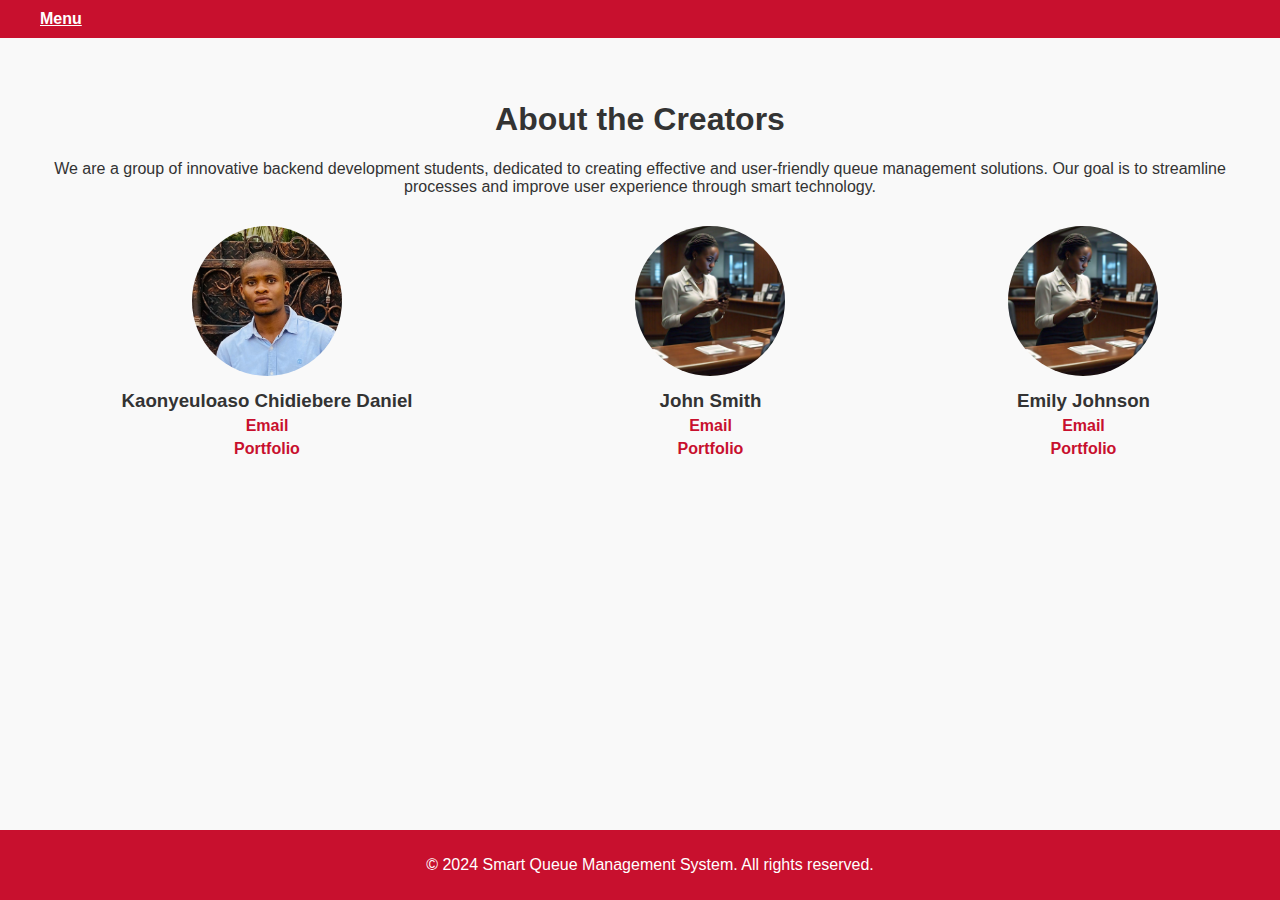
==== about.html @ 290fa34e "Add files via upload" ====
<!DOCTYPE html>
<html lang="en">
<head>
    <meta charset="UTF-8">
    <meta name="viewport" content="width=device-width, initial-scale=1.0">
    <title>About Creators - Smart Queue Management System</title>
    <style>
        /* General Styles */
        body {
            margin: 0;
            font-family: Arial, sans-serif;
            color: #333;
            background-color: #f9f9f9;
        }

        header {
            background-color:#c8102e;
            color: white;
            padding: 10px;
            position: fixed;
            width: 100%;
            top: 0;
            left: 0;
            z-index: 1000;
        }

        header nav {
            display: flex;
            align-items: center;
            padding: 0 20px;
        }

        header nav .dropdown {
            position: relative;
            display: inline-block;
        }

        header nav .dropdown a {
            color: white;
            font-weight: bold;
            padding: 10px;
        }

        header nav .dropdown-content {
            display: none;
            position: absolute;
            background-color:#c8102e;
            color: white;
            min-width: 160px;
            box-shadow: 0px 8px 16px 0px rgba(0,0,0,0.2);
            z-index: 1;
        }

        header nav .dropdown-content a {
            color: white;
            padding: 12px 16px;
            text-decoration: none;
            display: block;
        }

        header nav .dropdown-content a:hover {
            background-color: white;
            color:#c8102e;
        }

        header nav .dropdown:hover .dropdown-content {
            display: block;
        }

        /* Main Content Styles */
        main {
            margin-top: 60px; /* To avoid overlap with the fixed header */
            padding: 20px;
            text-align: center;
            margin-bottom:60px;
        }

        .profiles {
            display: flex;
            justify-content: space-around;
            flex-wrap: wrap;
            gap: 20px;
            margin-top: 20px;
        }

        .profile {
            text-align: center;
            margin: 10px;
        }

        .profile img {
            border-radius: 50%;
            width: 150px;
            height: 150px;
            object-fit: cover;
        }

        .profile h3 {
            margin: 10px 0 5px;
        }

        .profile p {
            margin: 5px 0;
            color:#c8102e;
        }

        .profile a {
            color:#c8102e;
            text-decoration: none;
        }

        /* Footer Styles */
        footer {
            background-color:#c8102e;
            color: white;
            text-align: center;
            padding: 10px;
            position:fixed;
            width: 100%;
            bottom: 0; 
            left: 0;
            
            
        }

        /* Responsive Design */
        @media (max-width: 768px) {
            .profiles {
                flex-direction: column;
                align-items: center;
            }
        }
    </style>
</head>
<body>
    <header>
        <nav>
            <div class="dropdown">
                <a href="#">Menu</a>
                <div class="dropdown-content">
                    <a href="index.html" class="home-link">Home</a>
                    <a href="services.html">Services</a>
                    <a href="how-it-works.html">How It Works</a>
                    <a href="contact.html">Contact Us</a>
                    <a href="about.html">About Creators</a>
                    <a href="features.html">Features</a>
                 <!--   <a href="service-selection.html">Select Service</a>
                    <a href="withdrawal.html">Withdrawal</a>
             -->   </div>
            </div>
        </nav>
    </header>

    <main>
        <h1>About the Creators</h1>
        <p>We are a group of innovative backend development students, dedicated to creating effective and user-friendly queue management solutions. Our goal is to streamline processes and improve user experience through smart technology.</p>
        
        <div class="profiles">
            <div class="profile">
                <img src="my_pic.jpeg" alt="Creator 1">
                <h3>Kaonyeuloaso Chidiebere Daniel</h3>
                <p><b></b> <a href="mailto:danielchidiebere383@gmail.com"><b>Email</b></a></p>
                <p><b></b><a href="https://danielchidiebere00.wixsite.com/mysite" target="_blank"><b>Portfolio</b></a></p>
            </div>
            <div class="profile">
                <img src="girl.jpg" alt="Creator 2">
                <h3>John Smith</h3>
                <p><b>Email</b> <a href="mailto:john.smith@example.com"></a></p>
                <p><b>Portfolio</b> <a href="https://portfolio2.com" target="_blank"></a></p>
            </div>
            <div class="profile">
                <img src="girl.jpg" alt="Creator 3">
                <h3>Emily Johnson</h3>
                <p><b>Email</b> <a href="mailto:emily.johnson@example.com"></a></p>
                <p><b>Portfolio</b> <a href="https://portfolio3.com" target="_blank"></a></p>
            </div>
        </div>
    </main>

    <footer>
        <p>&copy; 2024 Smart Queue Management System. All rights reserved.</p>
    </footer>
</body>
</html>
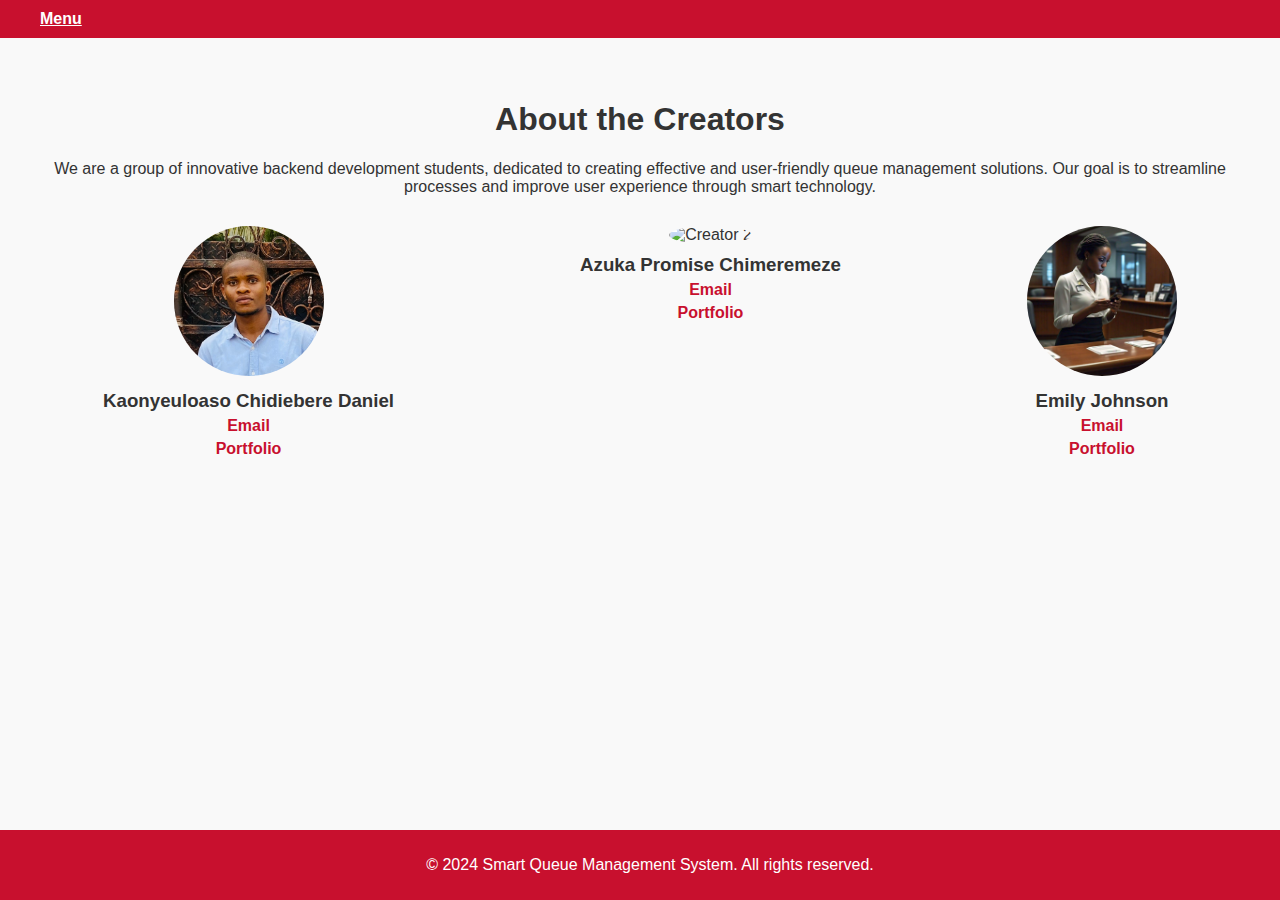
==== commit 457d54c1: "about.html" ====
--- a/about.html
+++ b/about.html
@@ -163,9 +163,9 @@
                 <p><b></b><a href="https://danielchidiebere00.wixsite.com/mysite" target="_blank"><b>Portfolio</b></a></p>
             </div>
             <div class="profile">
-                <img src="girl.jpg" alt="Creator 2">
-                <h3>John Smith</h3>
-                <p><b>Email</b> <a href="mailto:john.smith@example.com"></a></p>
+                <img src="promise.jpg" alt="Creator 2">
+                <h3>Azuka Promise Chimeremeze</h3>
+                <p><b>Email</b> <a href="mailto:promisecharles.ng@gmail.com"></a></p>
                 <p><b>Portfolio</b> <a href="https://portfolio2.com" target="_blank"></a></p>
             </div>
             <div class="profile">
